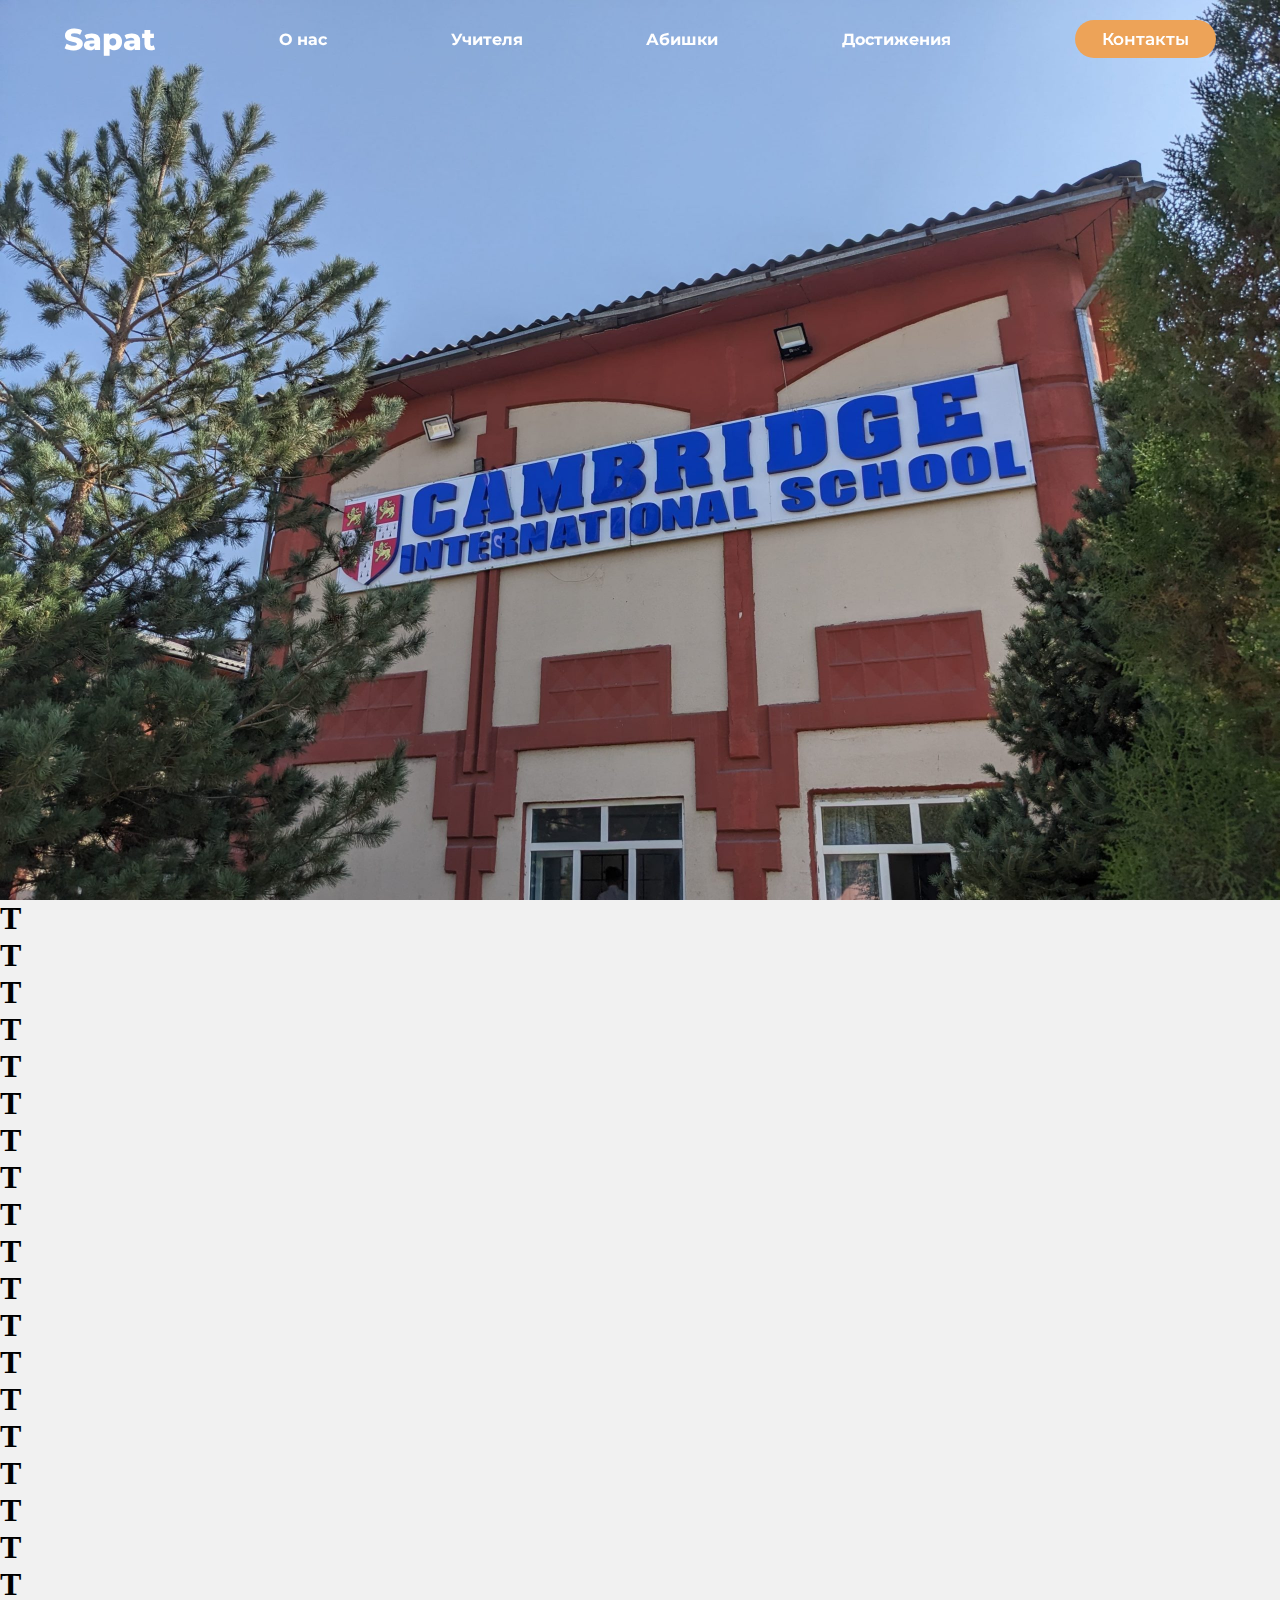
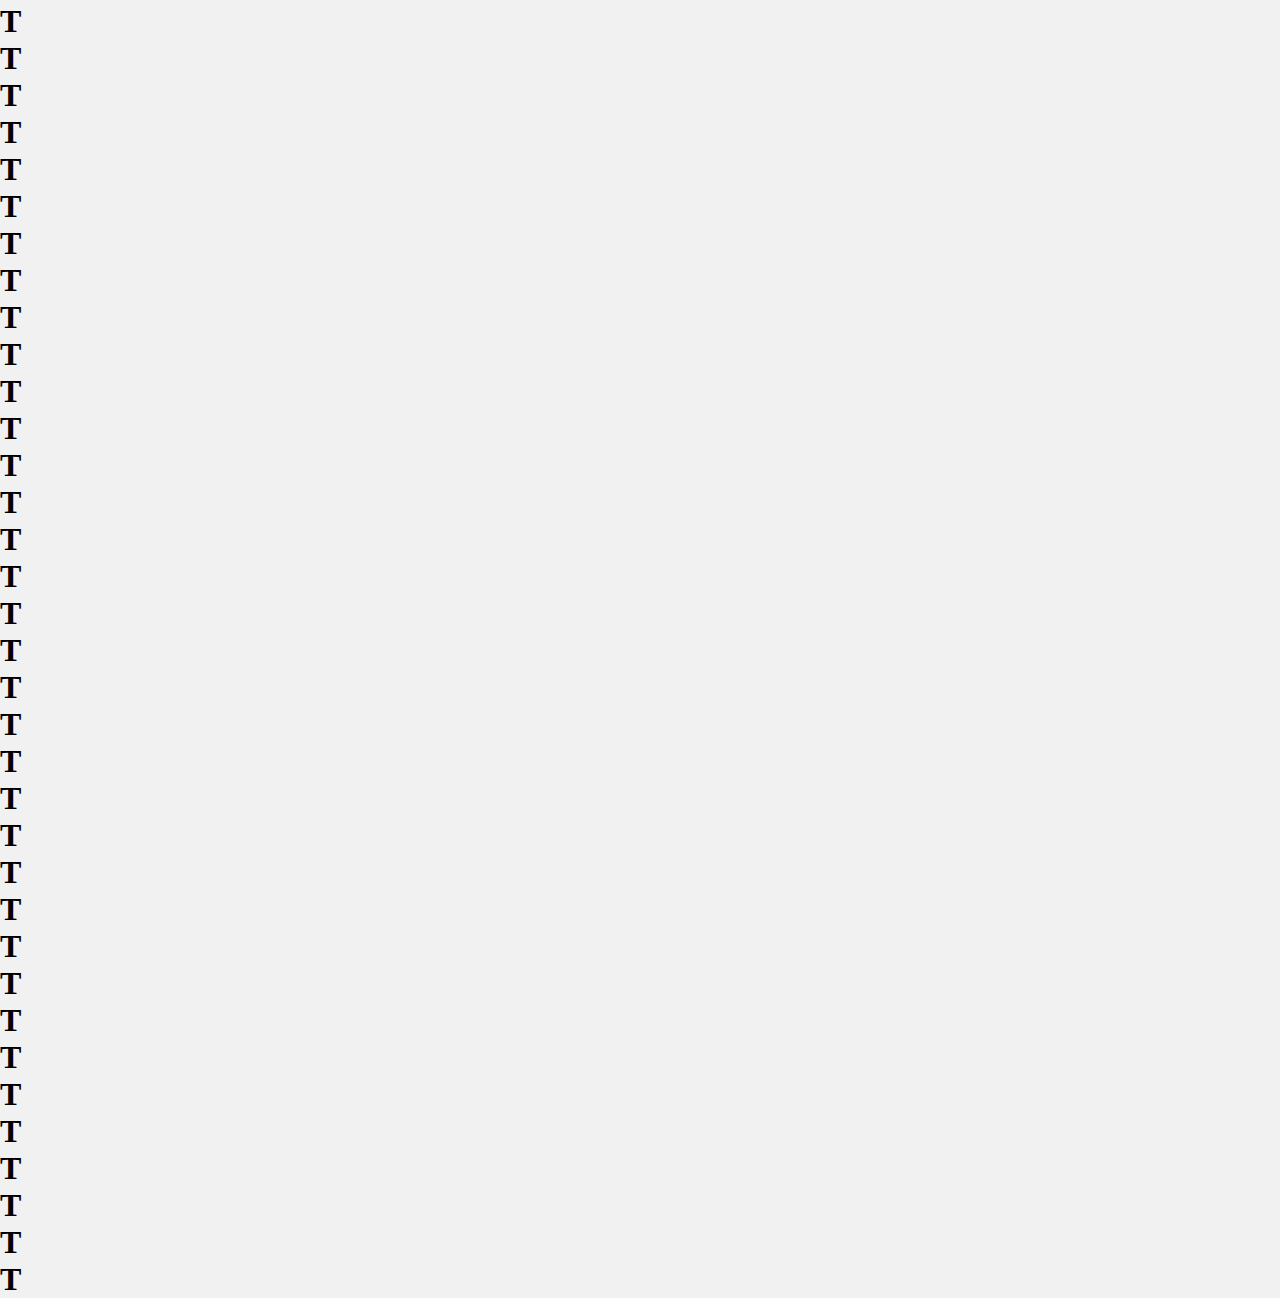
==== index.html @ 3321e3ab "Update and rename script.html to index.html" ====
<html lang="en">

<head>
    <meta charset="UTF-8">
    <meta http-equiv="X-UA-Compatible" content="IE=edge">
    <meta name="viewport" content="width=device-width, initial-scale=1.0">
    <link rel="stylesheet" href="style.css">
    <title>TKTL</title>
</head>

<body>
    <header>
            <ul class="nav_links">
                <a class="logo" href="#header">Sapat</a>
                <li><a href="about">О нас</a></li>
                <li><a href="#">Учителя</a></li>
                <li><a href="#">Абишки</a></li>
                <li><a href="#">Достижения</a></li>
                <a class="contact" href="soon"><button>Контакты</button></a>
            </ul>
    </header>
    <section class="banner"></section>
    <div id="about">
        <div class="container">
            <h1>T</h1>
            <h1>T</h1>
            <h1>T</h1>
            <h1>T</h1>
            <h1>T</h1>
            <h1>T</h1>
            <h1>T</h1>
            <h1>T</h1>
            <h1>T</h1>
            <h1>T</h1>
            <h1>T</h1>
            <h1>T</h1>
            <h1>T</h1>
            <h1>T</h1>
            <h1>T</h1>
            <h1>T</h1>
            <h1>T</h1>
            <h1>T</h1>
            <h1>T</h1>
            <h1>T</h1>
            <h1>T</h1>
            <h1>T</h1>
            <h1>T</h1>
            <h1>T</h1>
            <h1>T</h1>
            <h1>T</h1>
            <h1>T</h1>
            <h1>T</h1>
            <h1>T</h1>
            <h1>T</h1>
            <h1>T</h1>
            <h1>T</h1>
            <h1>T</h1>
            <h1>T</h1>
            <h1>T</h1>
            <h1>T</h1>
            <h1>T</h1>
            <h1>T</h1>
            <h1>T</h1>
            <h1>T</h1>
            <h1>T</h1>
            <h1>T</h1>
            <h1>T</h1>
            <h1>T</h1>
            <h1>T</h1>
            <h1>T</h1>
            <h1>T</h1>
            <h1>T</h1>
            <h1>T</h1>
            <h1>T</h1>
            <h1>T</h1>
            <h1>T</h1>
            <h1>T</h1>
            <h1>T</h1>

        </div>
    </div>
    <script type="text/javascript">
        window.addEventListener("scroll", function(){
            var header = document.querySelector("header");
            header.classList.toggle("sticky", window.scrollY > 0);
        })
    </script>
</body>

</html>
---- style.css ----
@import url('https://fonts.googleapis.com/css2?family=Montserrat:ital,wght@0,500;1,500&display=swap');

*{
    box-sizing: border-box;
    margin: 0;
    padding: 0;
}
html{
    scroll-behavior: smooth;
}
body{
    background-color: #f1f1f1;
    min-height: 200vh;
}
li, a, button {
    font-family: "Montserrat", sans-serif;
    font-weight: 500;
    font-style: 16px;
    color: #ffffff;
    text-decoration: none;
    display: inline-block;

}
header{
    align-items: center;
    padding: 20px 5%;
    width: 100%;
    position: fixed;
    z-index: 100000;
    transition: 0.6s;
}
header.sticky{
    padding: 10px 5%;
    background: #eda358;
}
.banner{
    height: 100vh;
    width: 100%;
    background-image: url(/background.jpg);
    background-size: cover; 
    position: relative;
}

.logo{
    position: relative;
    cursor: pointer;
    font-size: 30;
    font-weight: 800;
}
.nav_links {
    position: relative;
    display: flex;
    justify-content: space-between;
    align-items: center;
    transition: 0.6s;  

}

.nav_links li{
    position: relative;
    list-style: none;
}
.nav_links li a {
    transition: all 0.3s ease 0s;
    font-weight: 700;
    position: relative;
}
.nav_links li a:hover{
    color: #b1b0b0;
}
button{
    padding: 9px 27px;
    background-color: rgba(237, 163, 88, 1);
    border: none;
    border-radius: 50px;
    cursor: pointer;
    transition: all 0.3s ease 0s;
    font-weight: 600;
    font-size: 17;
    position: relative;
}
button:hover{
    background-color: rgba(237, 163, 88, 0.8);
}
header.sticky .nav_links li a{
    color: #f1f1f1;
}
header.sticky .nav_links .contact button{
    color: #030400;
    background-color: #f1f1f1;
}
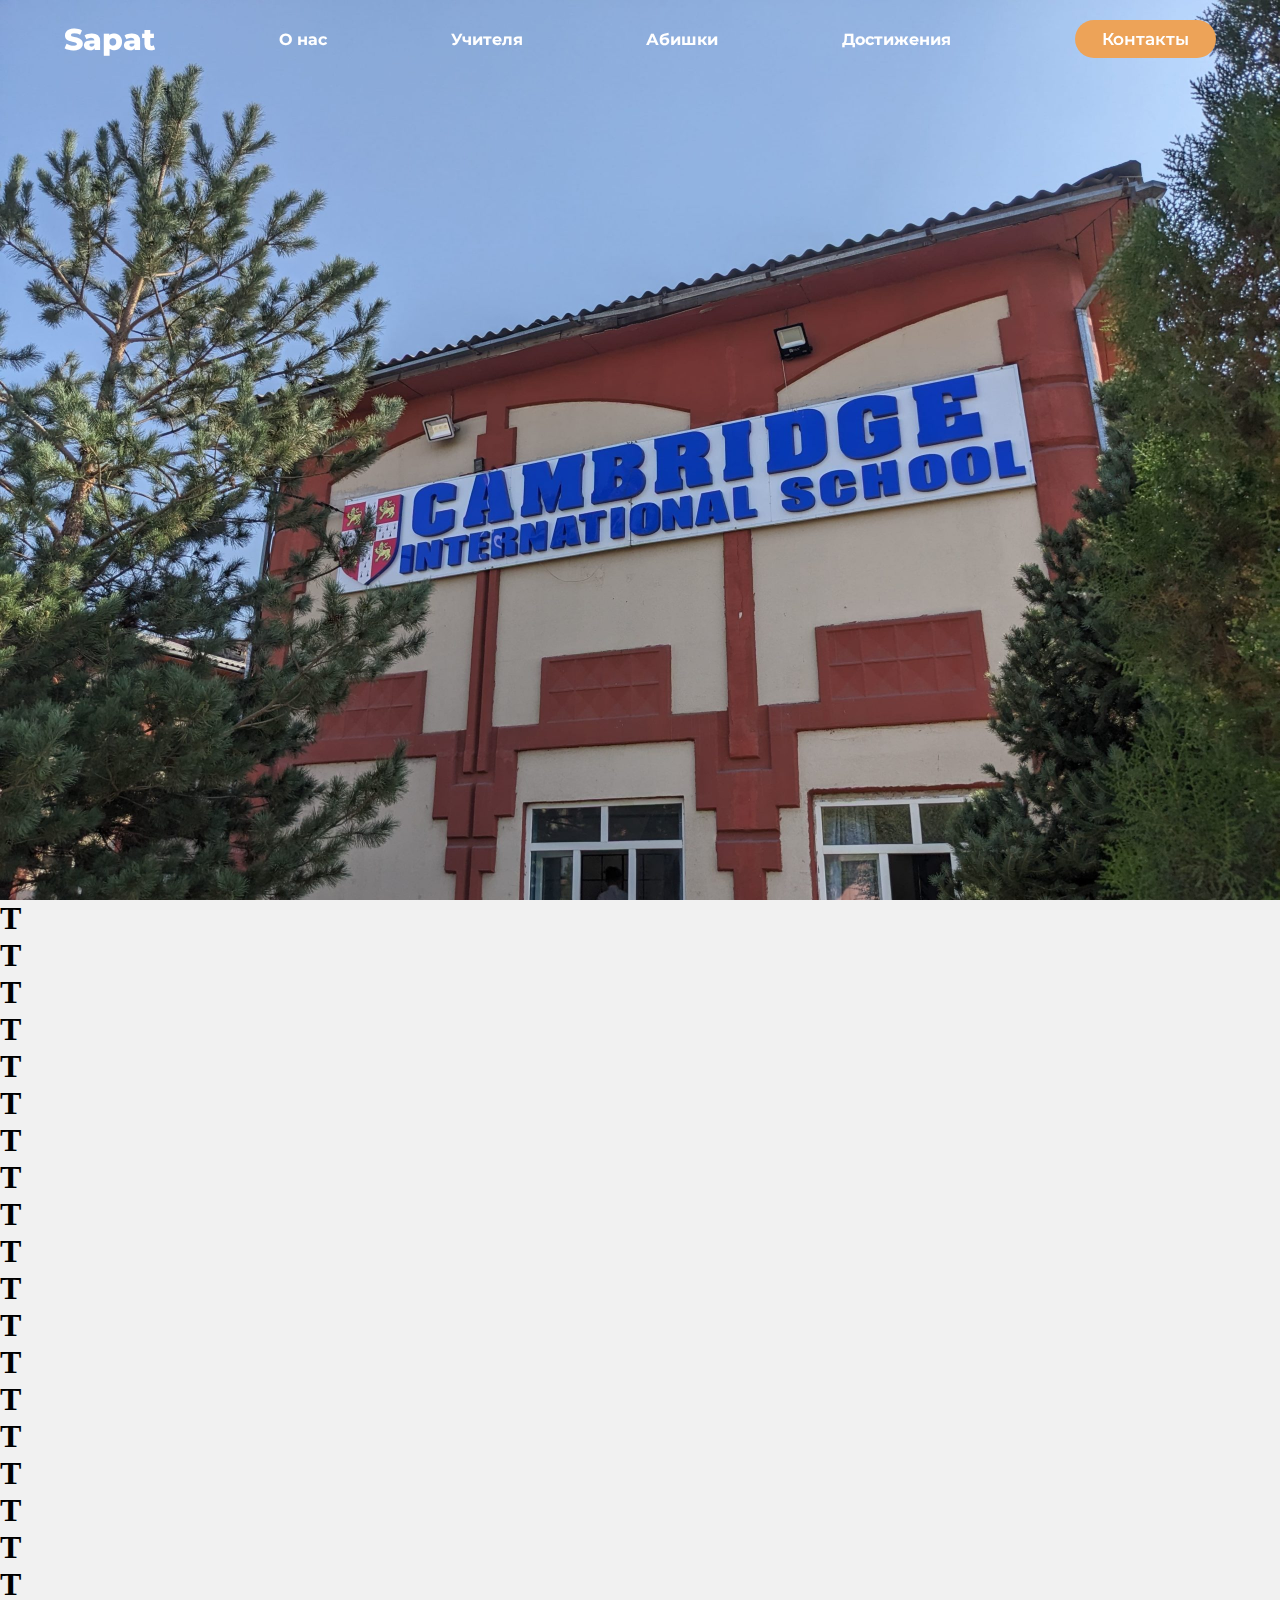
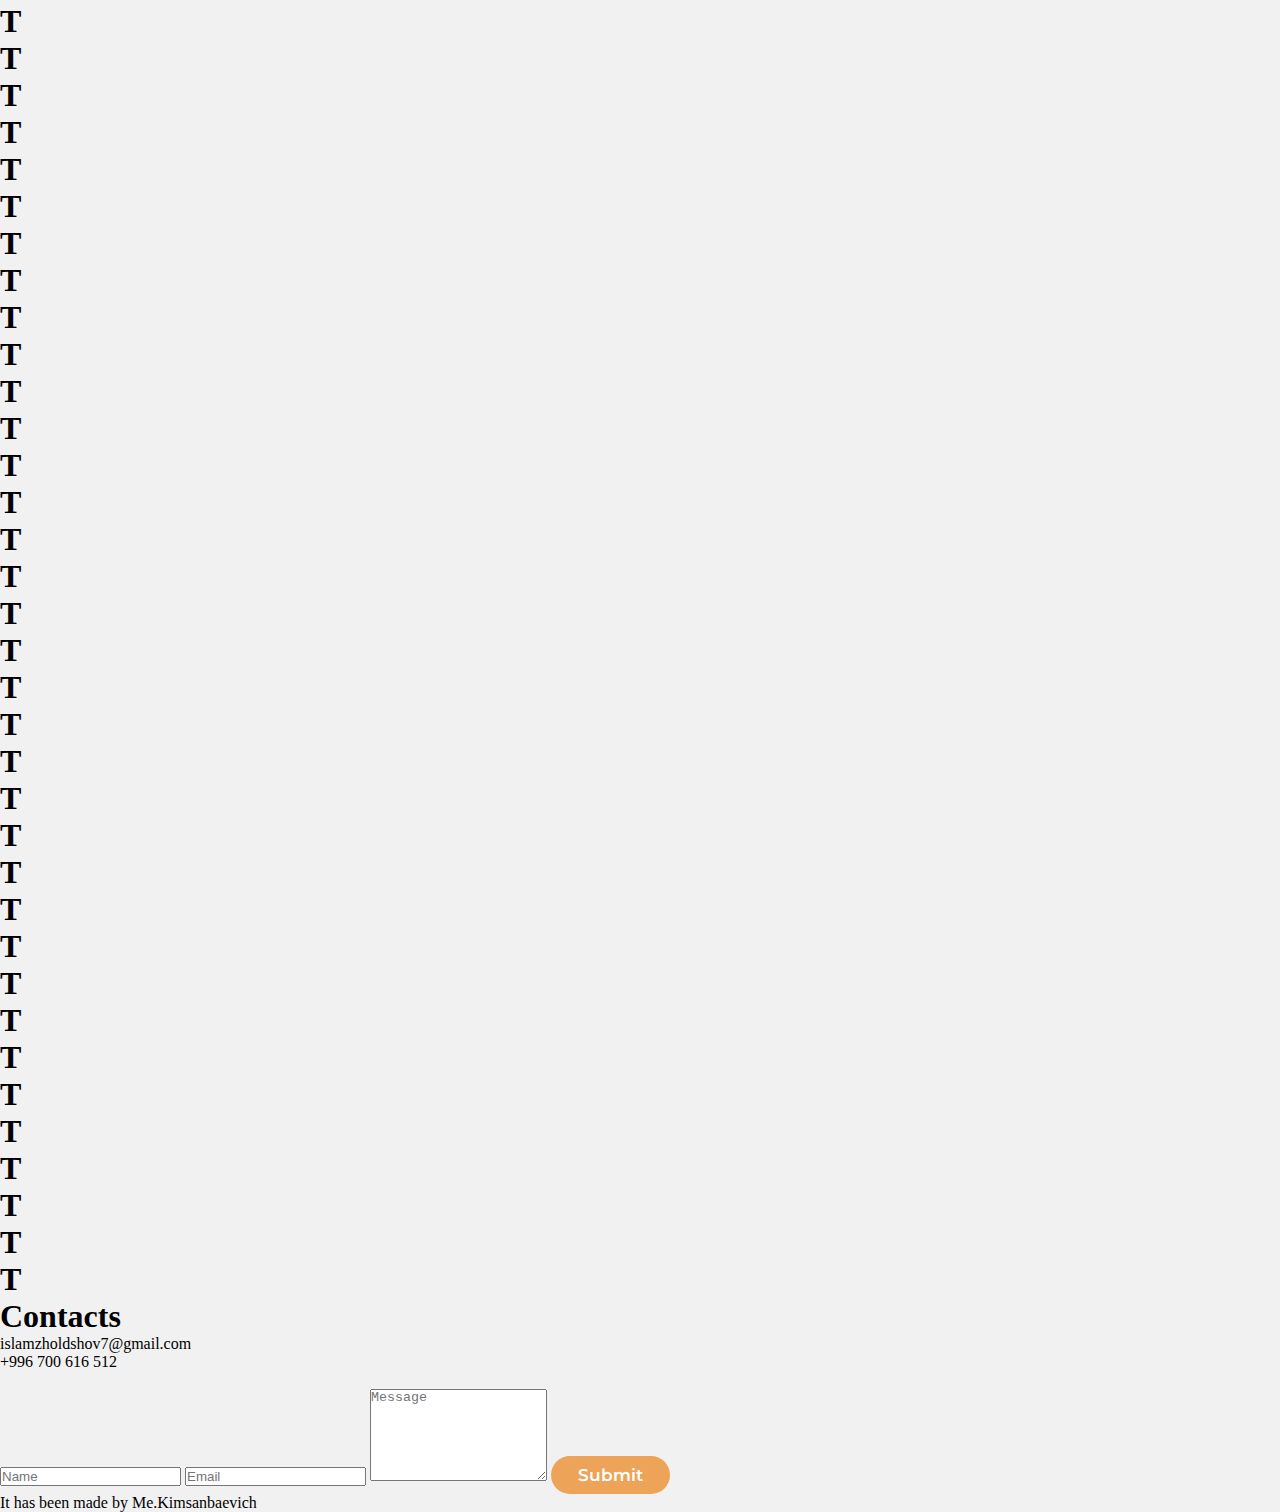
==== commit f4f8ccd4: "Update index.html" ====
--- a/index.html
+++ b/index.html
@@ -79,12 +79,58 @@
 
         </div>
     </div>
+    <div id="contact">
+        <div class="container">
+            <div class="row">
+                <div class="contact-left">
+                    <h1 class="sub-title">Contacts</h1>
+                    <p><i class="fa-solid fa-envelope"></i>islamzholdshov7@gmail.com</p>
+                    <p><i class="fa-solid fa-phone"></i>+996 700 616 512</p>
+                    <div class="social-icons">
+                        <a href="https://www.tiktok.com/@1trillion0?is_from_webapp=1&sender_device=pc"><i
+                                class="fa-brands fa-tiktok"></i></a>
+                        <a href="https://www.instagram.com/joldoshov._0/#"><i class="fa-brands fa-instagram"></i></a>
+                        <a href="https://open.spotify.com/user/h1i5dj6z2ww0ywbs9j1dwy7bz?si=ba15286f49d54c80"><i
+                                class="fa-brands fa-spotify"></i></a>
+                        <a href="https://github.com/Isa2222222"><i class="fa-brands fa-github"></i></a>
+                    </div>
+                </div>
+                <div class="contact-right">
+                    <form>
+                        <input type="text" name="Name" placeholder="Name" required>
+                        <input type="email" name="Email" placeholder="Email">
+                        <textarea name="Message" rows="6" placeholder="Message"></textarea>
+                        <button type="submit" class="btn btn2">Submit</button>
+                    </form>
+                </div>
+            </div>
+        </div>
+        <div class="copyright">
+            <p>It has been made by Me.<i class="fas fa-heart"></i>Kimsanbaevich</p>
+            </divs>
+        </div>
     <script type="text/javascript">
         window.addEventListener("scroll", function(){
             var header = document.querySelector("header");
             header.classList.toggle("sticky", window.scrollY > 0);
         })
-    </script>
+        <script>
+
+            var tablinks = document.getElementsByClassName("tap-links");
+            var tabcontents = document.getElementsByClassName("tap-contents");
+
+            function opentab(tabname) {
+                for (tablink of tablinks) {
+                    tablink.classList.remove("active-link");
+                }
+                for (tabcontent of tabcontents) {
+                    tabcontent.classList.remove("active-tab");
+                }
+                event.currentTarget.classList.add("active-link");
+                document.getElementById(tabname).classList.add("active-tab");
+            }
+        </script>
+
 </body>
 
 </html>
--- a/style.css
+++ b/style.css
@@ -19,6 +19,7 @@
     color: #ffffff;
     text-decoration: none;
     display: inline-block;
+    flex-wrap: nowrap;
 
 }
 header{
@@ -36,7 +37,7 @@
 .banner{
     height: 100vh;
     width: 100%;
-    background-image: url(/background.jpg);
+    background-image: url(background.jpg);
     background-size: cover; 
     position: relative;
 }
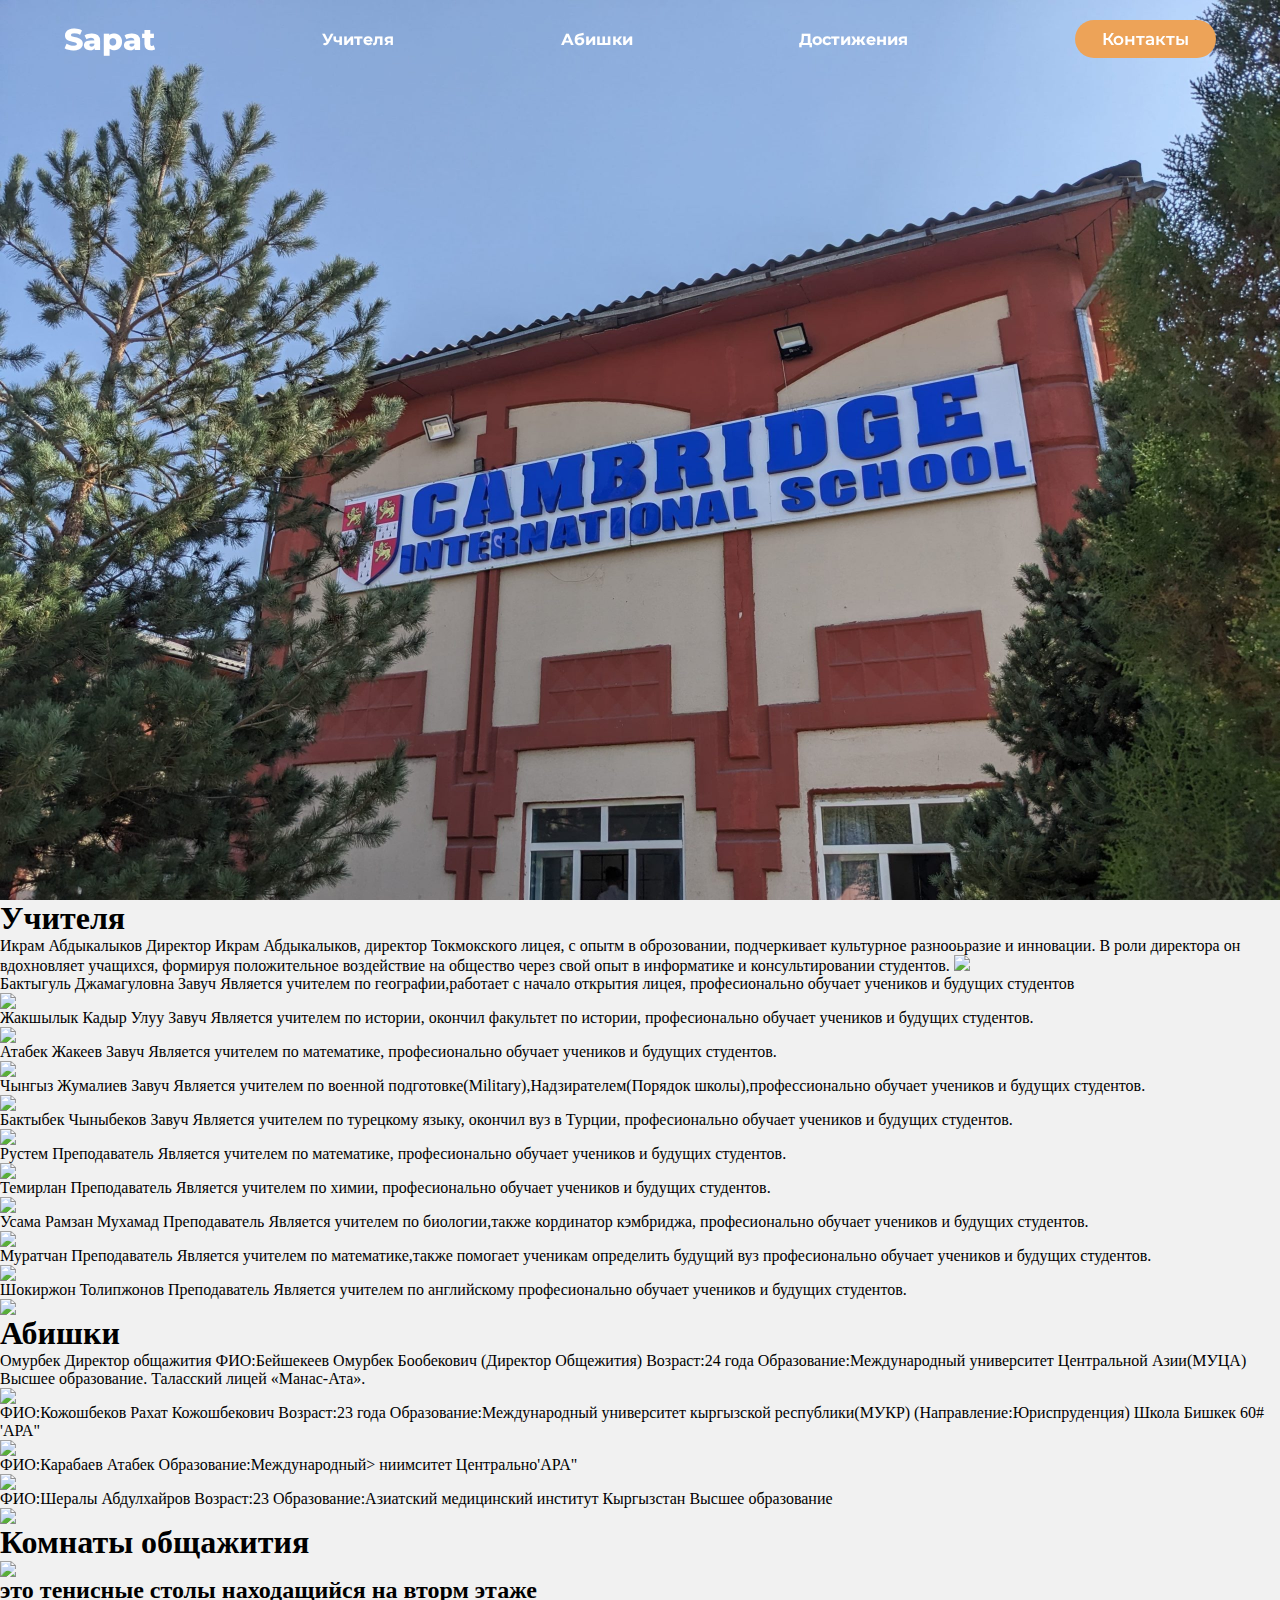
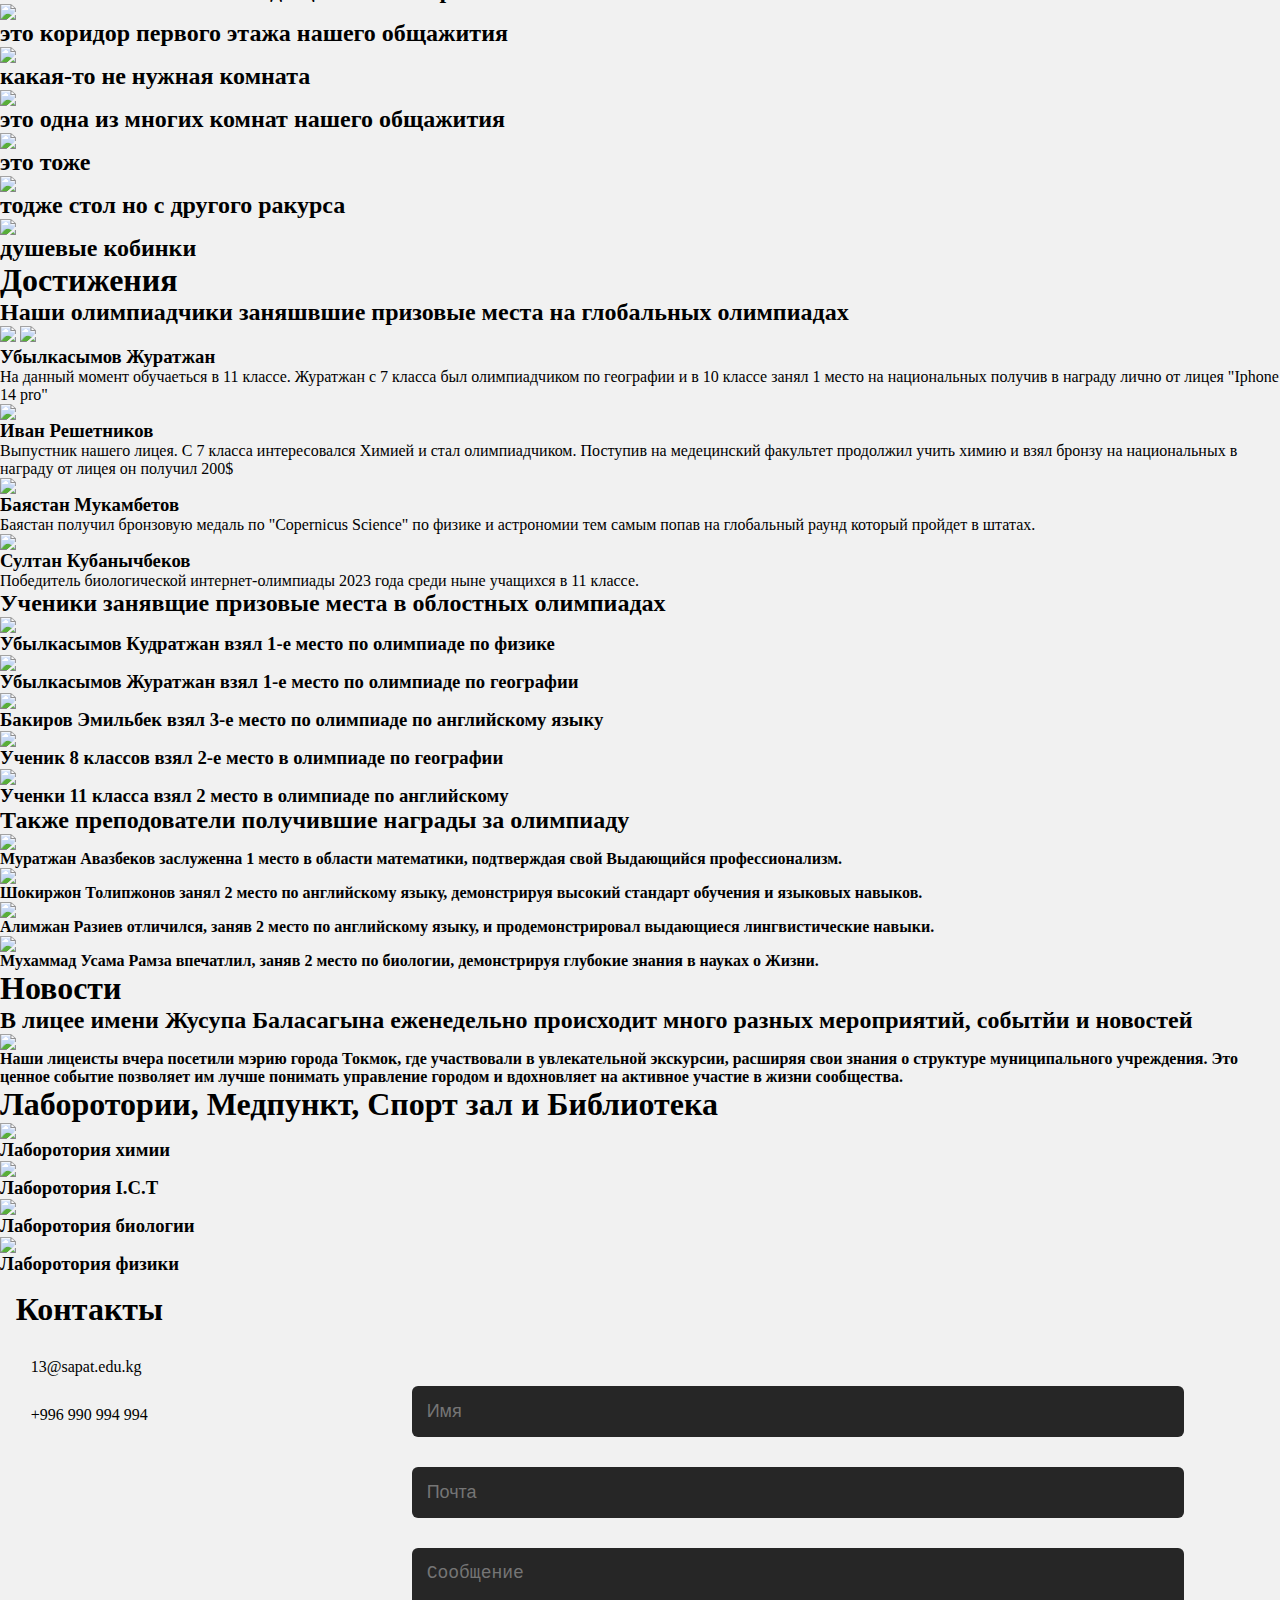
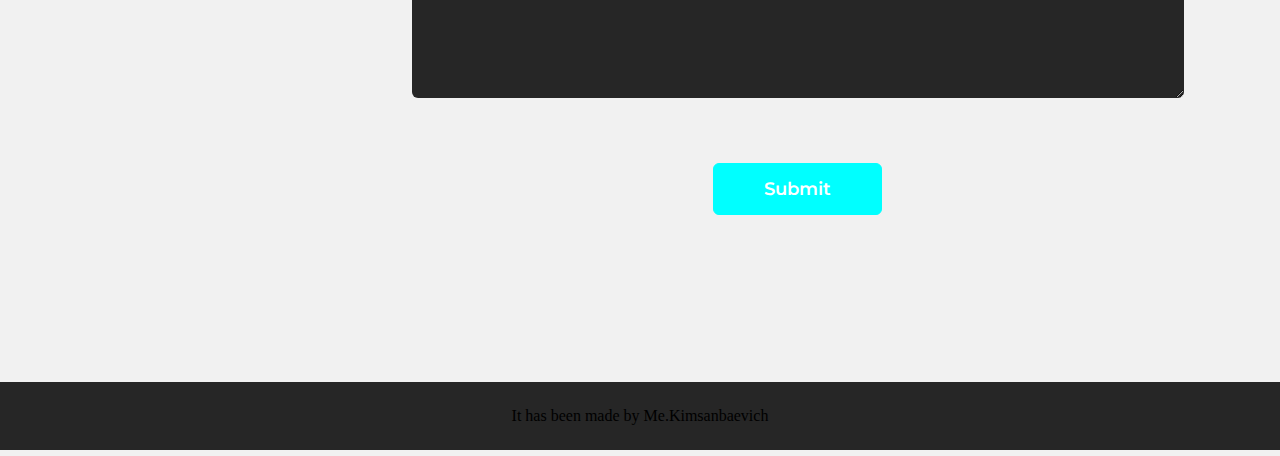
==== commit 8631e4d6: "Update index.html" ====
--- a/index.html
+++ b/index.html
@@ -10,96 +10,260 @@
 
 <body>
     <header>
-            <ul class="nav_links">
-                <a class="logo" href="#header">Sapat</a>
-                <li><a href="about">О нас</a></li>
-                <li><a href="#">Учителя</a></li>
-                <li><a href="#">Абишки</a></li>
-                <li><a href="#">Достижения</a></li>
-                <a class="contact" href="soon"><button>Контакты</button></a>
-            </ul>
+        <ul class="nav_links">
+            <a class="logo" href="#header">Sapat</a>
+            <li><a href="#teachers">Учителя</a></li>
+            <li><a href="#abis">Абишки</a></li>
+            <li><a href="#achievements">Достижения</a></li>
+            <a class="contact" href="soon"><button>Контакты</button></a>
+        </ul>
     </header>
     <section class="banner"></section>
-    <div id="about">
-        <div class="container">
-            <h1>T</h1>
-            <h1>T</h1>
-            <h1>T</h1>
-            <h1>T</h1>
-            <h1>T</h1>
-            <h1>T</h1>
-            <h1>T</h1>
-            <h1>T</h1>
-            <h1>T</h1>
-            <h1>T</h1>
-            <h1>T</h1>
-            <h1>T</h1>
-            <h1>T</h1>
-            <h1>T</h1>
-            <h1>T</h1>
-            <h1>T</h1>
-            <h1>T</h1>
-            <h1>T</h1>
-            <h1>T</h1>
-            <h1>T</h1>
-            <h1>T</h1>
-            <h1>T</h1>
-            <h1>T</h1>
-            <h1>T</h1>
-            <h1>T</h1>
-            <h1>T</h1>
-            <h1>T</h1>
-            <h1>T</h1>
-            <h1>T</h1>
-            <h1>T</h1>
-            <h1>T</h1>
-            <h1>T</h1>
-            <h1>T</h1>
-            <h1>T</h1>
-            <h1>T</h1>
-            <h1>T</h1>
-            <h1>T</h1>
-            <h1>T</h1>
-            <h1>T</h1>
-            <h1>T</h1>
-            <h1>T</h1>
-            <h1>T</h1>
-            <h1>T</h1>
-            <h1>T</h1>
-            <h1>T</h1>
-            <h1>T</h1>
-            <h1>T</h1>
-            <h1>T</h1>
-            <h1>T</h1>
-            <h1>T</h1>
-            <h1>T</h1>
-            <h1>T</h1>
-            <h1>T</h1>
-            <h1>T</h1>
-
+    <div id="teachers">
+        <div class="text">
+            <h1>Учителя</h1>
+            <p>Икрам Абдыкалыков
+                Директор
+                Икрам Абдыкалыков, директор Токмокского лицея, с опытм в оброзовании, подчеркивает культурное
+                разнооьразие и инновации.
+                В роли директора он вдохновляет учащихся, формируя положительное воздействие на общество через свой опыт
+                в информатике и консультировании студентов.
+                <img src="Снимок экрана 2024-03-12 055146.png">
+            </p>
+            <p>Бактыгуль Джамагуловна
+                Завуч
+                Является учителем по географии,работает с начало открытия лицея, професионально обучает учеников и
+                будущих студентов</p>
+            <img src="Снимок экрана 2024-03-12 060023.png">
+
+            <p>Жакшылык Кадыр Улуу
+                Завуч
+                Является учителем по истории, окончил факультет по истории, професионально обучает учеников и будущих
+                студентов.</p>
+            <img src="Снимок экрана 2024-03-12 055256.png">
+
+            <p>Атабек Жакеев
+                Завуч
+                Является учителем по математике, професионально обучает учеников и будущих студентов.</p>
+            <img src="Снимок экрана 2024-03-12 055631.png">
+
+            <p>Чынгыз Жумалиев
+                Завуч
+                Является учителем по военной подготовке(Military),Надзирателем(Порядок школы),профессионально обучает
+                учеников и будущих студентов.</p>
+            <img src="Снимок экрана 2024-03-12 055741.png">
+
+            <p>Бактыбек Чыныбеков
+                Завуч
+                Является учителем по турецкому языку, окончил вуз в
+                Турции, професионально обучает учеников и будущих студентов.</p>
+            <img src="Снимок экрана 2024-03-12 060125.png">
+
+            <p>Рустем
+                Преподаватель
+                Является учителем по математике, професионально обучает учеников и будущих студентов.</p>
+            <img src="Снимок экрана 2024-03-12 060213.png">
+
+            <p>Темирлан
+                Преподаватель
+                Является учителем по химии, професионально обучает учеников и будущих студентов.</p>
+            <img src="Снимок экрана 2024-03-12 060257.png">
+
+            <p>Усама Рамзан Мухамад
+                Преподаватель
+                Является учителем по биологии,также кординатор кэмбриджа,
+                професионально обучает учеников и будущих студентов.</p>
+            <img src="Снимок экрана 2024-03-12 060243.png">
+
+            <p>Муратчан
+                Преподаватель
+                Является учителем по математике,также помогает ученикам определить будущий вуз професионально обучает
+                учеников и будущих студентов.</p>
+            <img src="Снимок экрана 2024-03-12 060307.png">
+
+            <p>Шокиржон Толипжонов
+                Преподаватель
+                Является учителем по английскому
+                професионально обучает учеников и будущих студентов.</p>
+            <img src="Снимок экрана 2024-03-12 060229.png">
+        </div>
+    </div>
+
+    <div id="abis">
+        <div class="text">
+            <h1>Абишки</h1>
+            <p>Омурбек
+                Директор общажития
+                ФИО:Бейшекеев Омурбек
+                Бообекович (Директор
+                Общежития)
+                Возраст:24 года
+                Образование:Международный университет Центральной
+                Азии(МУЦА)
+                Высшее образование. Таласский лицей «Манас-Ата».</p>
+            <img src="Снимок экрана 2024-03-11 210503.png">
+
+            <p>ФИО:Кожошбеков Рахат
+                Кожошбекович
+                Возраст:23 года
+                Образование:Международный университет кыргызской республики(МУКР)
+                (Направление:Юриспруденция)
+                Школа Бишкек 60#
+                'APA"</p>
+            <img src="Снимок экрана 2024-03-12 054458.png">
+
+            <p>ФИО:Карабаев Атабек
+                Образование:Международный>
+                ниимситет Центрально'APA"</p>
+            <img src="Снимок экрана 2024-03-12 054458.png">
+
+            <p>ФИО:Шералы Абдулхайров
+                Возраст:23
+                Образование:Азиатский
+                медицинский институт
+                Кыргызстан
+                Высшее образование</p>
+            <img src="Снимок экрана 2024-03-12 054458.png">
+        </div>
+    </div>
+    <div id="room">
+        <div class="text">
+            <h1>Комнаты общажития</h1>
+            <img src="Снимок экрана 2024-03-12 060941.png">
+            <h2>это тенисные столы находащийся на вторм этаже</h2>
+            <img src="Снимок экрана 2024-03-12 060952.png">
+            <h2>это коридор первого этажа нашего общажития</h2>
+            <img src="Снимок экрана 2024-03-12 061004.png">
+            <h2>какая-то не нужная комната</h2>
+            <img src="Снимок экрана 2024-03-12 061019.png">
+            <h2>это одна из многих комнат нашего общажития</h4>
+                <img src="Снимок экрана 2024-03-12 061041.png">
+                <h2>это тоже</h2>
+                <img src="Снимок экрана 2024-03-12 061056.png">
+                <h2>тодже стол но с другого ракурса</h2>
+                <img src="Снимок экрана 2024-03-12 061107.png">
+                <h2>душевые кобинки</h2>
+        </div>
+    </div>
+    <div id="achievements">
+        <div class="text">
+            <h1>Достижения</h1>
+            <h2>Наши олимпиадчики заняшвшие призовые места на глобальных олимпиадах</h2>
+            <img src="Снимок экрана 2024-03-12 070034.png">
+            <img src="Снимок экрана 2024-03-12 070852.png">
+            <h3>Убылкасымов Журатжан</h3>
+            <P>На данный момент обучаеться в 11 классе. Журатжан с 7 класса был олимпиадчиком по
+                географии и в 10 классе занял 1 место на национальных получив в награду лично от лицея
+                "Iphone 14 pro"</P>
+
+            <img src="Снимок экрана 2024-03-12 070012.png">
+            <h3>Иван Решетников</h3>
+            <P>Выпустник нашего лицея. С 7 класса интересовался Химией и стал олимпиадчиком. Поступив на
+                медецинский факультет продолжил учить химию и взял бронзу на национальных в награду от
+                лицея он получил 200$</P>
+
+            <img src="Снимок экрана 2024-03-12 065945.png">
+            <h3>Баястан Мукамбетов</h3>
+            <p>Баястан получил бронзовую медаль по "Copernicus Science" по физике и астрономии тем самым
+                попав на глобальный раунд который пройдет в штатах.</p>
+
+            <img src="Снимок экрана 2024-03-12 065928.png">
+            <h3>Султан Кубанычбеков</h3>
+            <p>Победитель биологической интернет-олимпиады 2023 года среди ныне учащихся в 11 классе.
+            </p>
+
+            <h2>Ученики занявщие призовые места в облостных олимпиадах</h2>
+
+            <img src="Снимок экрана 2024-03-12 074632.png">
+            <h3>Убылкасымов Кудратжан
+                взял 1-е место по олимпиаде по физике</h3>
+
+            <img src="Снимок экрана 2024-03-12 074617.png">
+            <h3> Убылкасымов Журатжан
+                взял 1-е место по олимпиаде по географии</h3>
+
+
+            <img src="Снимок экрана 2024-03-12 074659.png">
+            <h3>Бакиров Эмильбек
+                взял 3-е место по олимпиаде по английскому языку</h3>
+
+            <img src="Снимок экрана 2024-03-12 074652.png">
+            <h3>Ученик 8 классов взял 2-е место в олимпиаде по географии</h3>
+
+            <img src="Снимок экрана 2024-03-12 074641.png">
+            <h3>Ученки 11 класса взял 2 место в олимпиаде по английскому </h3>
+
+            <h2>Также преподователи получившие награды за олимпиаду</h2>
+            <img src="Снимок экрана 2024-03-12 082615.png">
+            <h4>Муратжан Авазбеков заслуженна 1 место в области математики, подтверждая свой Выдающийся
+                профессионализм.</h4>
+
+            <img src="Снимок экрана 2024-03-12 082623.png">
+            <h4>Шокиржон Толипжонов занял
+                2 место по английскому языку, демонстрируя высокий стандарт
+                обучения и языковых навыков.</h4>
+
+            <img src="Снимок экрана 2024-03-12 082640.png">
+            <h4>Алимжан Разиев отличился, заняв 2 место по английскому языку, и продемонстрировал
+                выдающиеся лингвистические навыки.</h4>
+
+            <img src="Снимок экрана 2024-03-12 082631.png">
+            <h4>Мухаммад Усама Рамза впечатлил, заняв 2 место по биологии, демонстрируя глубокие знания
+                в науках о Жизни.</h4>
+        </div>
+    </div>
+
+    <div id="news">
+        <div class="text">
+            <h1>Новости</h1>
+            <h2>В лицее имени Жусупа Баласагына еженедельно происходит много разных мероприятий,
+                событйи и новостей</h2>
+            <img src="Снимок экрана 2024-03-12 075303.png">
+            <h4>Наши лицеисты вчера посетили мэрию города Токмок, где участвовали в
+                увлекательной экскурсии, расширяя свои знания о структуре муниципального
+                учреждения. Это ценное событие позволяет им лучше понимать управление городом и
+                вдохновляет на активное участие в жизни сообщества.</h4>
+        </div>
+    </div>
+
+    <div class="labs">
+        <div class="text">
+            <h1>Лаборотории, Медпункт, Спорт зал и Библиотека</h1>
+            <img src="Снимок экрана 2024-03-12 083939.png">
+            <h3>Лаборотория химии</h3>
+
+            <img src="Снимок экрана 2024-03-12 083920.png">
+            <h3>Лаборотория I.C.T</h3>
+
+            <img src="Снимок экрана 2024-03-12 083908.png">
+            <h3>Лаборотория биологии</h3>
+
+            <img src="Снимок экрана 2024-03-12 083859.png">
+            <h3>Лаборотория физики</h3>
         </div>
     </div>
     <div id="contact">
         <div class="container">
-            <div class="row">
+            <div class="contacts-grid">
                 <div class="contact-left">
-                    <h1 class="sub-title">Contacts</h1>
-                    <p><i class="fa-solid fa-envelope"></i>islamzholdshov7@gmail.com</p>
-                    <p><i class="fa-solid fa-phone"></i>+996 700 616 512</p>
+                    <h1 class="sub-title">Контакты</h1>
+                    <p><i class="fa-solid fa-envelope"></i>13@sapat.edu.kg</p>
+                    <p><i class="fa-solid fa-phone"></i>+996 990 994 994</p>
                     <div class="social-icons">
-                        <a href="https://www.tiktok.com/@1trillion0?is_from_webapp=1&sender_device=pc"><i
+                        <a href="https://www.tiktok.com/@tokmok.sapat?is_from_webapp=1&sender_device=pc"><i
                                 class="fa-brands fa-tiktok"></i></a>
-                        <a href="https://www.instagram.com/joldoshov._0/#"><i class="fa-brands fa-instagram"></i></a>
-                        <a href="https://open.spotify.com/user/h1i5dj6z2ww0ywbs9j1dwy7bz?si=ba15286f49d54c80"><i
-                                class="fa-brands fa-spotify"></i></a>
-                        <a href="https://github.com/Isa2222222"><i class="fa-brands fa-github"></i></a>
+                        <a
+                            href="https://www.instagram.com/tokmoksapat?utm_source=ig_web_button_share_sheet&igsh=ZDNlZDc0MzIxNw=="><i
+                                class="fa-brands fa-instagram"></i></a>
+                        <a href="https://t.me/tokmok_sapat"><i class="fa-brands fa-telegram"></i></a>
+                        <a href="https://wa.me/996990994994"><i class="fa-brands fa-whatsapp"></i></a>
                     </div>
                 </div>
                 <div class="contact-right">
                     <form>
-                        <input type="text" name="Name" placeholder="Name" required>
-                        <input type="email" name="Email" placeholder="Email">
-                        <textarea name="Message" rows="6" placeholder="Message"></textarea>
+                        <input type="text" name="Name" placeholder="Имя" required>
+                        <input type="email" name="Email" placeholder="Почта">
+                        <textarea name="Message" rows="6" placeholder="Сообщение"></textarea>
                         <button type="submit" class="btn btn2">Submit</button>
                     </form>
                 </div>
@@ -109,11 +273,12 @@
             <p>It has been made by Me.<i class="fas fa-heart"></i>Kimsanbaevich</p>
             </divs>
         </div>
-    <script type="text/javascript">
-        window.addEventListener("scroll", function(){
-            var header = document.querySelector("header");
-            header.classList.toggle("sticky", window.scrollY > 0);
-        })
+        <script type="text/javascript">
+            window.addEventListener("scroll", function () {
+                var header = document.querySelector("header");
+                header.classList.toggle("sticky", window.scrollY > 0);
+            })
+        </script>
         <script>
 
             var tablinks = document.getElementsByClassName("tap-links");
--- a/style.css
+++ b/style.css
@@ -90,3 +90,100 @@
     color: #030400;
     background-color: #f1f1f1;
 }
+.contact-left {
+    flex-basis: 35%;
+    padding: 5%;
+}
+
+.contact-right {
+    flex-basis: 60%;
+}
+
+.contact-left p {
+    margin-top: 30px;
+}
+
+.contact-left p i {
+    color: aqua;
+    margin-right: 15px;
+    font-size: 25px;
+}
+
+.social-icons {
+    margin-top: 30px;
+}
+
+.social-icons a {
+    text-decoration: none;
+    font-size: 30px;
+    margin-right: 15px;
+    color: #ababab;
+    display: inline-block;
+    transition: transform 1s;
+}
+
+.social-icons a:hover {
+    color: aqua;
+    transform: translateY(-5px);
+}
+
+.btn.btn2 {
+    display: inline-block;
+    background: aqua;
+}
+
+.contact-right form {
+    width: 100%;
+    padding: 10%;
+}
+
+.contacts-grid{ 
+    display: grid; 
+    grid-template-columns: auto auto; 
+} 
+
+form input,
+form textarea {
+    width: 100%;
+    border: 0;
+    outline: none;
+    background: #262626;
+    padding: 15px;
+    margin: 15px 0;
+    color: #fff;
+    font-size: 18px;
+    border-radius: 6px;
+}
+
+.btn.btn2 {
+    display: block;
+    margin: 50px auto;
+    width: fit-content;
+    border: 1px solid aqua;
+    padding: 14px 50px;
+    border-radius: 6px;
+    text-decoration: none;
+    color: rgb(255, 255, 255);
+    transition: background 0.5s;
+}
+
+.btn.btn2:hover {
+    background: aqua;
+}
+
+form .btn2 {
+    padding: 14px 60px;
+    font-size: 18px;
+    margin-top: 20px;
+    cursor: pointer;
+}
+
+.copyright {
+    width: 100%;
+    text-align: center;
+    padding: 25px 0;
+    background: #262626;
+    font-weight: 300;
+    margin-top: 20px;
+
+}
